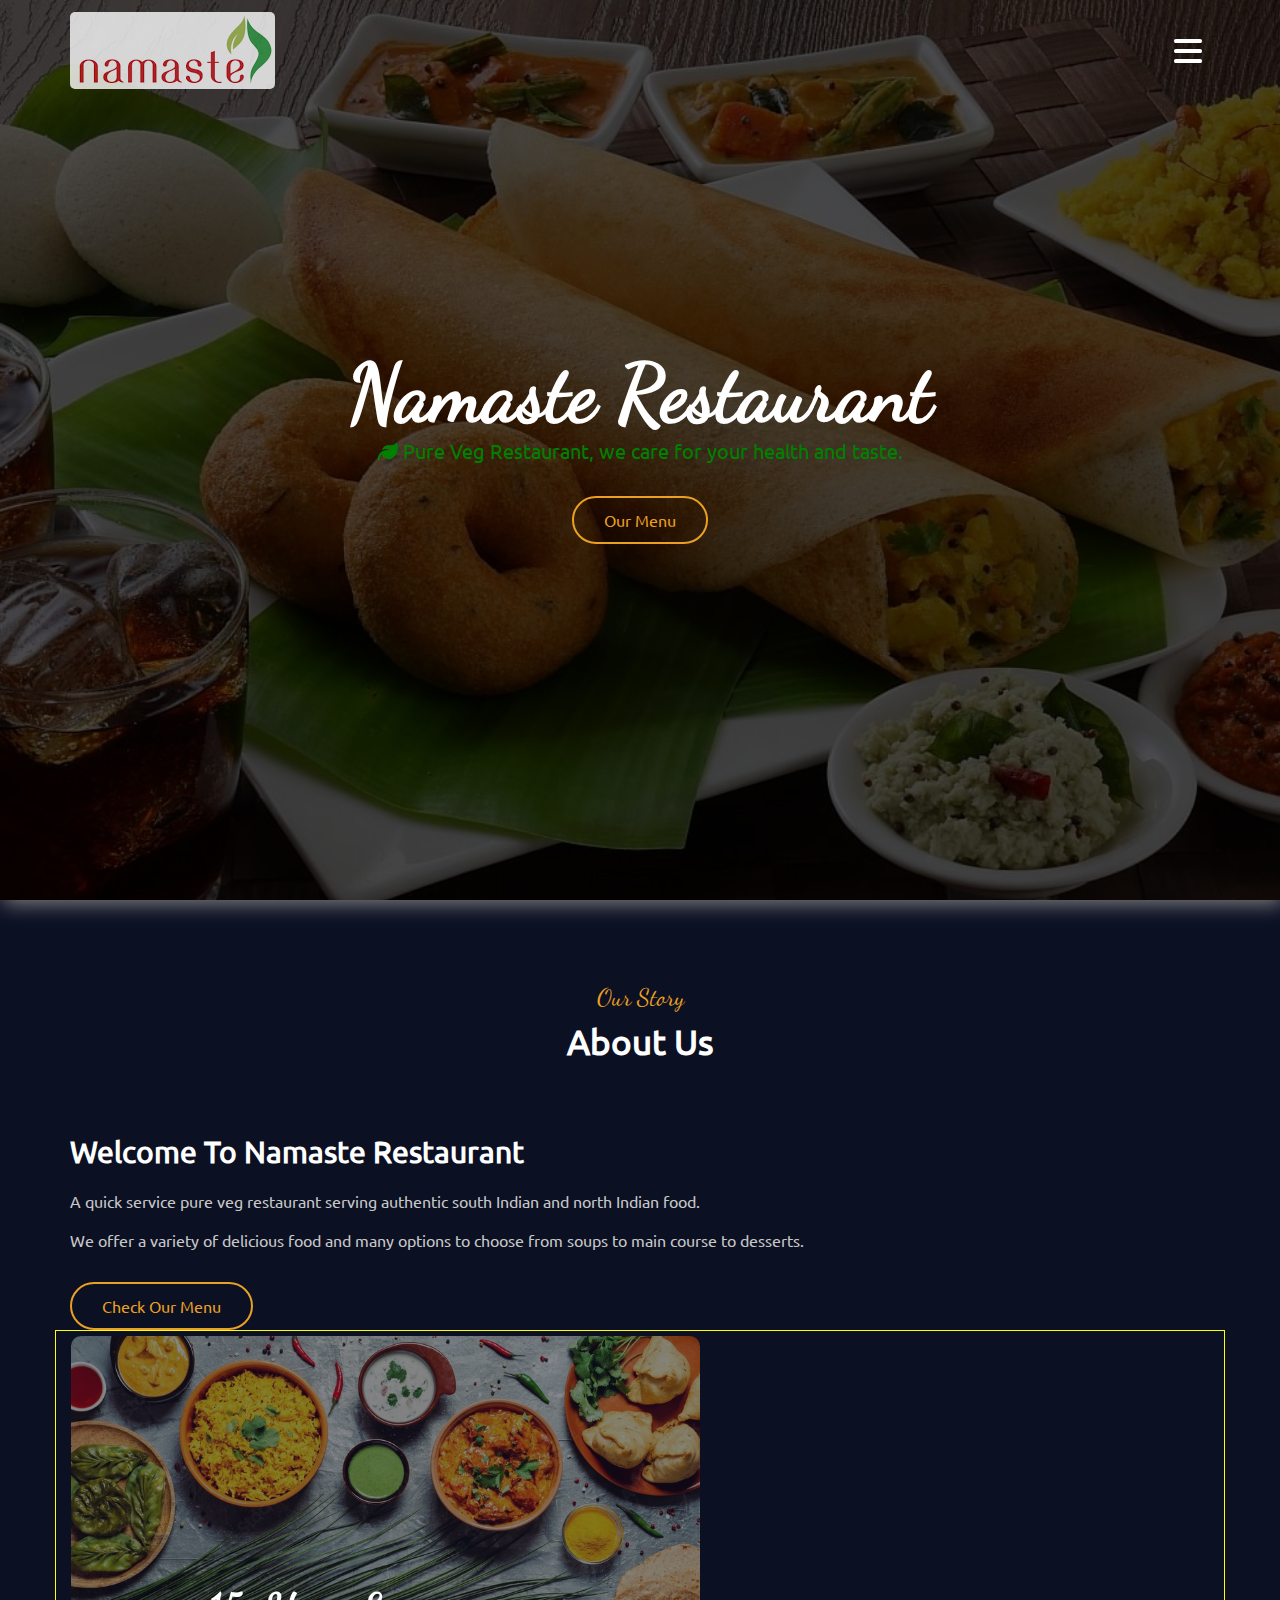
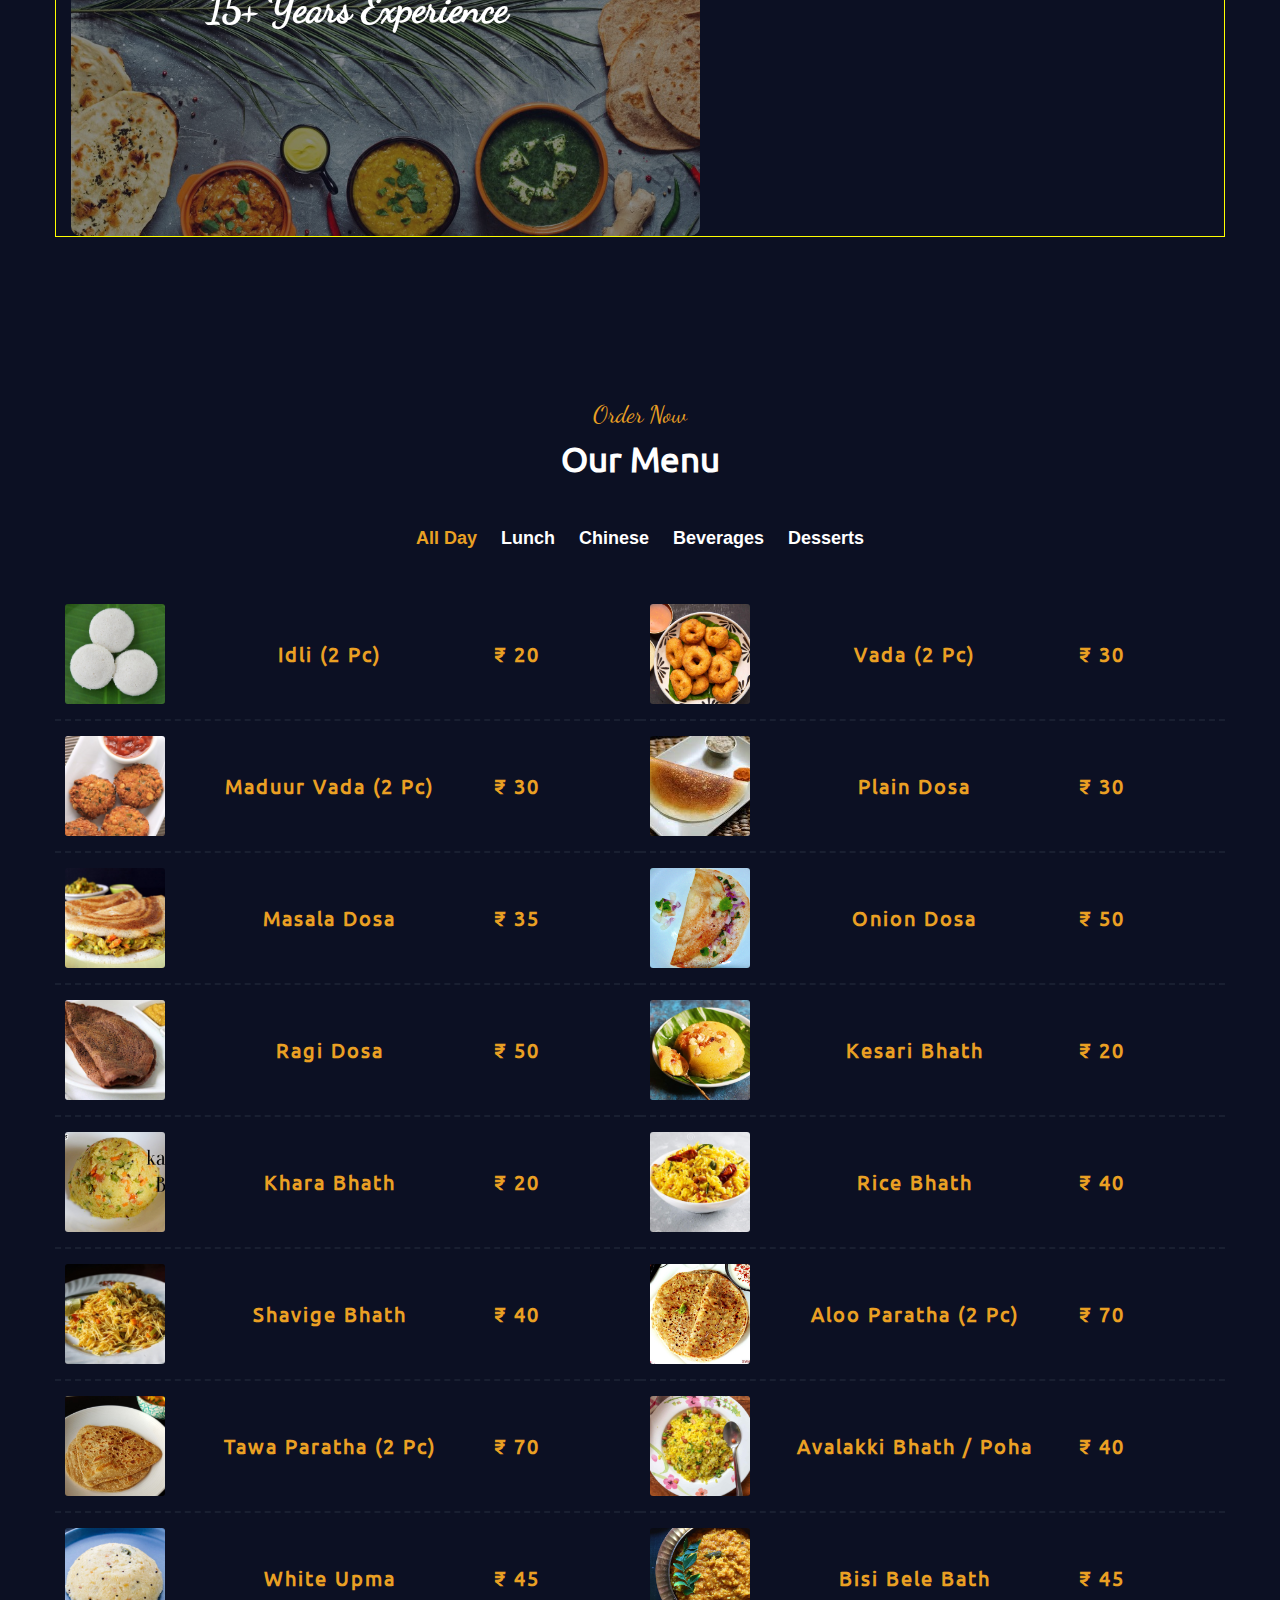
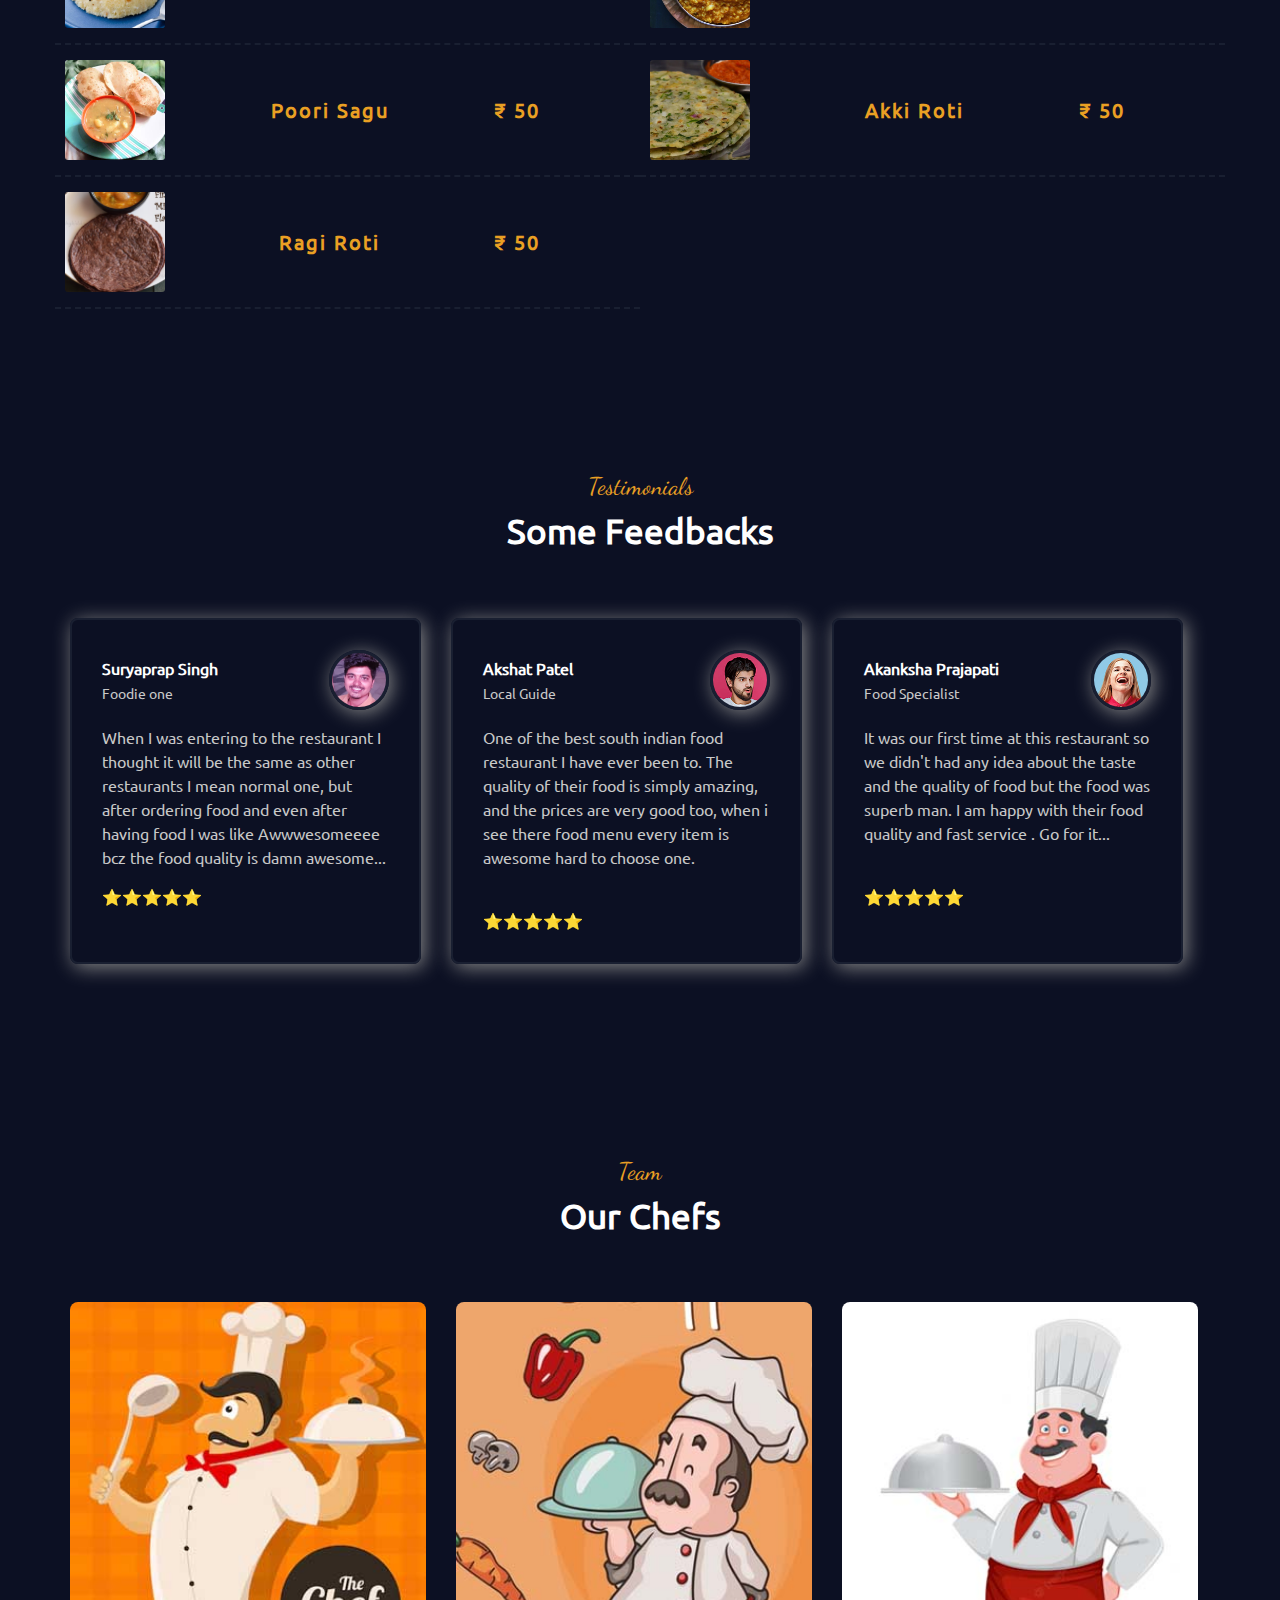
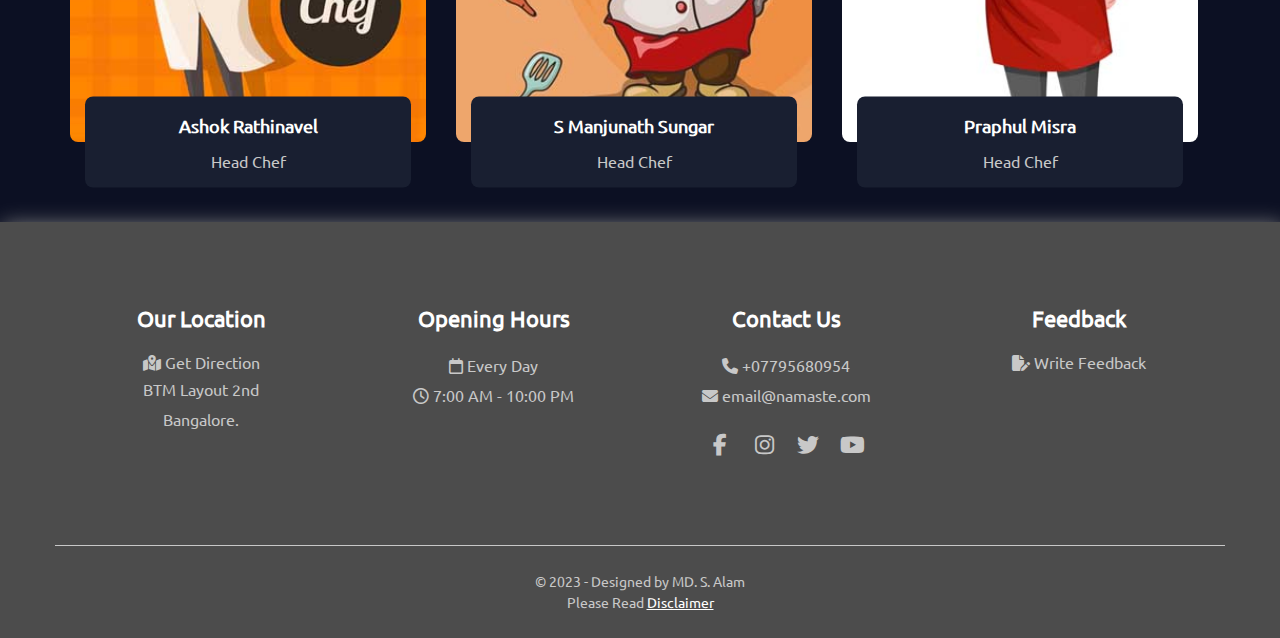
==== index.html @ 38256826 "Add files via upload" ====
<!DOCTYPE html>
<html lang="en-us">
<head>
    <meta charset="UTF-8">
    <meta http-equiv="X-UA-Compatible" content="IE=edge">
    <title>Namaste &#128591;</title>
    <meta name="viewport" content="width=device-width, initial-scale=1.0">
    <!-- <link rel="stylesheet" href="font-awesome/font-awesome.css"> -->
    <link rel="stylesheet" href="https://cdnjs.cloudflare.com/ajax/libs/font-awesome/6.2.0/css/all.min.css">
    <link rel="stylesheet" href="style.css">
    <link rel="shortcut icon" href="img/fav.png" type="image/x-icon">
</head>

<body id="id_body">
   
<!--Header New Here Start----------------------------------------------------->
    <header class="nav_header">
        <div class="nav_box">

            <div class="nav_logo">
                <a href="#"><img src="img/logo.png" alt="Logo Here" id="logo_img"></a>
            </div>
            <button type="button" class="nav_btn">
                 <i id="menu_icon" class="fa-solid fa-bars"> </i>
            </button>
            <nav class="nav_side">
                <ul>
                    <!-- nav_li class is used in javascript to close  -->
                    <li class="nav_li"><a href="#home">Home</a></li>
                    <li class="nav_li"><a href="#about">About</a></li>
                    <li class="nav_li"><a href="#our-menu">Our menu</a></li>
                    <li class="nav_li"><a href="#testimonials">Testimonials</a></li>
                    <li class="nav_li"><a href="#team">Team</a></li>
                    <li class="nav_li"><a href="#footer">Contact</a></li>
                    <li class="nav_li"><a href="Feedback_Form.html">Feedback</a></li>
                    <li class="nav_li"><a href="disclaimer.html">Disclaimer</a></li>
                </ul>
            </nav>
        </div>
    </header>   
 
 
    <!--Home Section Start----------------------->

    <section class="home-section" id="home">
        <div class="home-bg"></div> <!-- home bg image here -->
        <div class="home_box">
            <div class="home_item">
                <div class="home-text">
                    <h1>Namaste Restaurant</h1>
                    <p><i class="fa-solid fa-leaf"></i> Pure Veg Restaurant, we care for your health and taste.</p>
                    <a href="#our-menu" class="btn">Our Menu</a>
                </div>
            </div>
        </div>
    </section>

    <!----------Home Section End---------->

    <!-- About Section Start -->
        <section class="about-section" id="about">
            <div class="about_box">
                <div class="about_row">
                    <div class="section-title">
                        <h2 class="h2-title" >Our Story</h2>                       
                        <h2>About Us</h2>
                    </div>                
                </div>

                <div class="about_row">
                    <article class="about-text">
                        <h3>Welcome To Namaste Restaurant</h3>
                        <p>A quick service pure veg restaurant serving authentic south Indian and north Indian food.</p>
                        <p>We offer a variety of delicious food and many options to choose from soups to main course to desserts.</p>
                        <a href="#our-menu" class="btn">Check Our Menu</a>
                    </article>
                    <div class="about-img" style="border: 1px solid yellow;">     
                        <figure class="img-box">
                            <h3>15+ Years Experience</h3>
                            <img src="img/about-img.jpg" alt="about img">
                        </figure>              
                    </div>
                </div>
            </div>
        </section>
    <!-- About section end -->   

<!--Menu Section Start -->
<section class="menu-section" id="our-menu">
    <div class="menu_box">
        <div class="menu_row">
            <div class="section-title">
                <h2 class="h2-title">Order Now</h2>
                <h2>Our Menu</h2>
            </div>            
        </div>
        
        <div class="menu_row">
            <div class="menu-tabs">
                <button type="button" class="menu-tab-item menu_active" id="id_btn1">All Day</button>
                <button type="button" class="menu-tab-item" id="id_btn2">Lunch</button>
                <button type="button" class="menu-tab-item" id="id_btn3">Chinese</button>
                <button type="button" class="menu-tab-item" id="id_btn4">Beverages</button>
                <button type="button" class="menu-tab-item" id="id_btn5">Desserts</button>
            </div>
        </div>

<!--All Day Food------------------------------------------------ -->
        <div class="menu_row menu-tab-content item_active" id="allday">

            <div class="menu-item">
                <div class="menu-item-title" >
                    <img src="foodimg/1-idly.jpg" alt="Menu Item">
                </div>
                <p>Idli (2 pc)</p>
                <p>&#x20B9; 20</p>
            </div>

            <div class="menu-item">
                <div class="menu-item-title" >
                    <img src="foodimg/1-vada.jpg" alt="Menu Item">
                </div>
                <p>Vada (2 pc)</p>
                <p>&#x20B9; 30</p>
            </div>
            
            <div class="menu-item">
                <div class="menu-item-title" >
                    <img src="foodimg/1-maduur-vada.jpg" alt="Menu Item">
                </div>
                <p>Maduur Vada (2 pc)</p>
                <p>&#x20B9; 30</p>
            </div>

            <div class="menu-item">
                <div class="menu-item-title" >
                    <img src="foodimg/1-plain-dosa.jfif" alt="Menu Item">
                </div>
                <p>Plain Dosa</p>
                <p>&#x20B9; 30</p>
            </div>

            <div class="menu-item">
                <div class="menu-item-title" >
                    <img src="foodimg/1-masala-dosa.jpg" alt="Menu Item">
                </div>
                <p>Masala Dosa</p>
                <p>&#x20B9; 35</p>
            </div>

            <div class="menu-item">
                <div class="menu-item-title" >
                    <img src="foodimg/1-onion-dosa.png" alt="Menu Item">
                </div>
                <p>Onion Dosa</p>
                <p>&#x20B9; 50</p>
            </div>

            <div class="menu-item">
                <div class="menu-item-title" >
                    <img src="foodimg/1-ragi-dosa.jpg" alt="Menu Item">
                </div>
                <p>Ragi Dosa</p>
                <p>&#x20B9; 50</p>
            </div>

            <div class="menu-item">
                <div class="menu-item-title" >
                    <img src="foodimg/1-kesari-bath.jpg" alt="Menu Item">
                </div>
                <p>Kesari Bhath</p>
                <p>&#x20B9; 20</p>
            </div>

            <div class="menu-item">
                <div class="menu-item-title" >
                    <img src="foodimg/1-khara-bhath.jpg" alt="Menu Item">
                </div>
                <p>Khara Bhath</p>
                <p>&#x20B9; 20</p>
            </div>

            <div class="menu-item">
                <div class="menu-item-title" >
                    <img src="foodimg/1-rice-bhath.jpg" alt="Menu Item">
                </div>
                <p>Rice Bhath</p>
                <p>&#x20B9; 40</p>
            </div>

            <div class="menu-item">
                <div class="menu-item-title" >
                    <img src="foodimg/1-shavige-bath.jpg" alt="Menu Item">
                </div>
                <p>Shavige Bhath</p>
                <p>&#x20B9; 40</p>
            </div>

            <div class="menu-item">
                <div class="menu-item-title" >
                    <img src="foodimg/1-aloo-paratha.jpg" alt="Menu Item">
                </div>
                <p>Aloo Paratha (2 pc)</p>
                <p>&#x20B9; 70</p>
            </div>

            <div class="menu-item">
                <div class="menu-item-title" >
                    <img src="foodimg/1-tawa-paratha.jpg" alt="Menu Item">
                </div>
                <p>Tawa Paratha (2 pc)</p>
                <p>&#x20B9; 70</p>
            </div>

            <div class="menu-item">
                <div class="menu-item-title" >
                    <img src="foodimg/1-poha.jpg" alt="Menu Item">
                </div>
                <p>Avalakki Bhath / Poha</p>
                <p>&#x20B9; 40</p>
            </div>

            <div class="menu-item">
                <div class="menu-item-title" >
                    <img src="foodimg/1-upma.jpg" alt="Menu Item">
                </div>
                <p>White Upma</p>
                <p>&#x20B9; 45</p>
            </div>

            <div class="menu-item">
                <div class="menu-item-title" >
                    <img src="foodimg/1-bisi-bele-bath.jpg" alt="Menu Item">
                </div>
                <p>Bisi Bele Bath</p>
                <p>&#x20B9; 45</p>
            </div>

            <div class="menu-item">
                <div class="menu-item-title" >
                    <img src="foodimg/1-poori-sagu.jpg" alt="Menu Item">
                </div>
                <p>Poori Sagu</p>
                <p>&#x20B9; 50</p>
            </div>

            <div class="menu-item">
                <div class="menu-item-title" >
                    <img src="foodimg/1-akki-roti.jpg" alt="Menu Item">
                </div>
                <p>Akki Roti</p>
                <p>&#x20B9; 50</p>
            </div>
            <div class="menu-item">
                <div class="menu-item-title" >
                    <img src="foodimg/1-ragi-roti.jpg" alt="Menu Item">
                </div>
                <p>Ragi Roti</p>
                <p>&#x20B9; 50</p>
            </div>                
        </div> 

<!-- Lunch ------------------------------------------------ -->
<div class="menu_row menu-tab-content" id="lunch">

    <div class="menu-item">
        <div class="menu-item-title">
            <img src="foodimg/2-veg-biryani.jpg" alt="Menu Item">
        </div>
        <p>Special Veg Biryani</p>
        <p>&#x20B9; 70</p>
    </div>

    <div class="menu-item">
        <div class="menu-item-title" >
            <img src="foodimg/2-south-meal.jfif" alt="Menu Item">
        </div>
        <p>South Meal</p>
        <p>&#x20B9; 70</p>
    </div>

    <div class="menu-item">
        <div class="menu-item-title" >
            <img src="foodimg/2-north-meal.jpg" alt="Menu Item">
        </div>
        <p>North Meal</p>
        <p>&#x20B9; 90</p>
    </div>

    <div class="menu-item"> 
        <div class="menu-item-title" >
            <img src="foodimg/2-chapati-curry.jpg" alt="Menu Item">
        </div>
        <p>Chapati Curry (2 pc)</p>
        <p>&#x20B9; 40</p>
    </div>

    <div class="menu-item">
        <div class="menu-item-title" >
            <img src="foodimg/2-chapati-curry-meal.jpg" alt="Menu Item">
        </div>
        <p>Chapati Curry Meal</p>
        <p>&#x20B9; 60</p>
    </div>

    <div class="menu-item">
        <div class="menu-item-title" >
            <img src="foodimg/2-mini-meal.jpg" alt="Menu Item">
        </div>
        <p>Mini Meal</p>
        <p>&#x20B9; 50</p>
    </div>

    <div class="menu-item">
        <div class="menu-item-title" >
            <img src="foodimg/2-curd-rice.jpg" alt="Menu Item">
        </div>
        <p>Curd Rice</p>
        <p>&#x20B9; 50</p>
    </div>

    <div class="menu-item">
        <div class="menu-item-title" >
            <img src="foodimg/2-sambar-rice.jpg" alt="Menu Item">
        </div>
        <p>Sambar Rice</p>
        <p>&#x20B9; 30</p>
    </div>

    <div class="menu-item">
        <div class="menu-item-title" >
            <img src="foodimg/2-rasam-rice.jpeg" alt="Menu Item">
        </div>
        <p>Rasam Rice</p>
        <p>&#x20B9; 30</p>
    </div>
</div>

<!--Chinese Food ----------------------------------------->
<div class="menu_row menu-tab-content" id="chinese">
    <div class="menu-item">
        <div class="menu-item-title" >
            <img src="foodimg/3-Veg-Noodles.jpg" alt="Menu Item">
        </div>
        <p>Veg Noodles</p>
        <p>&#x20B9; 75</p>
    </div>

    <div class="menu-item">
        <div class="menu-item-title" >
            <img src="foodimg/3-veg-fr-rice.jpg" alt="Menu Item">
        </div>
        <p>Veg Fried Rice</p>
        <p>&#x20B9; 70</p>
    </div>           

    <div class="menu-item">
        <div class="menu-item-title" >
            <img src="foodimg/3-mushroom-fried-rice.jpg" alt="Menu Item">
        </div>
        <p>Mushroom Fried Rice</p>
        <p>&#x20B9; 90</p>
    </div>

    <div class="menu-item">
        <div class="menu-item-title" >
            <img src="foodimg/3-veg hakka noodles.jpg" alt="Menu Item">
        </div>
        <p>Veg Hakka Noodles</p>
        <p>&#x20B9; 90</p>
    </div>

    <div class="menu-item">
        <div class="menu-item-title" >
            <img src="foodimg/3-Mushroom-noodles.jpg" alt="Menu Item">
        </div>
        <p>Mushroom Noodles</p>
        <p>&#x20B9; 90</p>
    </div>

    <div class="menu-item">
        <div class="menu-item-title" >
            <img src="foodimg/3-Gobi-Manchurian.jpg" alt="Menu Item">
        </div>
        <p>Gobi Manchurian</p>
        <p>&#x20B9; 75</p>
    </div>

    <div class="menu-item">
        <div class="menu-item-title" >
            <img src="foodimg/3-mushroom-manchurian.jpg" alt="Menu Item">
        </div>
        <p>Mushroom Manchurian</p>
        <p>&#x20B9; 110</p>
    </div>

    <div class="menu-item">
        <div class="menu-item-title" >
            <img src="foodimg/3-chilli-mushroom.jpg" alt="Menu Item">
        </div>
        <p>Mushroom Chilly</p>
        <p>&#x20B9; 110</p>
    </div>

    <div class="menu-item">
        <div class="menu-item-title" >
            <img src="foodimg/3-schezwan-noodles.jfif" alt="Menu Item">
        </div>
        <p>Schezwan Fried Rice</p>
        <p>&#x20B9; 90</p>
    </div>

    <div class="menu-item">
        <div class="menu-item-title" >
            <img src="foodimg/3-paneer-Fried-Rice.jpg" alt="Menu Item">
        </div>
        <p>Paneer Fried Rice</p>
        <p>&#x20B9; 110</p>
    </div>

    <div class="menu-item">
        <div class="menu-item-title" >
            <img src="foodimg/3-Jeera-Rice.jpg" alt="Menu Item">
        </div>
        <p>Jeera Rice/Ghee Rice</p>
        <p>&#x20B9; 75</p>
    </div>

    <div class="menu-item">
        <div class="menu-item-title" >
            <img src="foodimg/3-schezwan-noodles.jfif" alt="Menu Item">
        </div>
        <p>Schezwan Noodles</p>
        <p>&#x20B9; 90</p>
    </div>

    <div class="menu-item">
        <div class="menu-item-title" >
            <img src="foodimg/3-Paneer-Noodles.jpg" alt="Menu Item">
        </div>
        <p>Paneer Noodles</p>
        <p>&#x20B9; 110</p>
    </div>

    <div class="menu-item">
        <div class="menu-item-title" >
            <img src="foodimg/3-baby-corn-manchurian.jpg" alt="Menu Item">
        </div>
        <p>Babycorn Manchurian</p>
        <p>&#x20B9; 90</p>
    </div>

    <div class="menu-item">
        <div class="menu-item-title" >
            <img src="foodimg/3-paneer-manchurian.jpg" alt="Menu Item">
        </div>
        <p>Panner Manchurian</p>
        <p>&#x20B9; 120</p>
    </div>

    <div class="menu-item">
        <div class="menu-item-title" >
            <img src="foodimg/3-paneer-chilli.jpg" alt="Menu Item">
        </div>
        <p>Paneer Chilly</p>
        <p>&#x20B9; 130</p>
    </div>

</div>            

<!--Beverages ------------------------------------------------ -->
<div class="menu_row menu-tab-content" id="beverage">

    <div class="menu-item">
        <div class="menu-item-title" >
        <img src="foodimg/4-tea.jpg" alt="Menu Item">
        </div>
        <p>Tea/Coffee</p>
        <p>&#x20B9; 20</p>
    </div>

    <div class="menu-item">
        <div class="menu-item-title" >
        <img src="foodimg/4-ginger-tea.jpg" alt="Menu Item">
        </div>
        <p>Ginger Tea</p>
        <p>&#x20B9; 15</p>
    </div>

    <div class="menu-item">
        <div class="menu-item-title" >
        <img src="foodimg/4-horlicks-boost.png" alt="Menu Item">
        </div>
        <p>Horlicks/Boost</p>
        <p>&#x20B9; 20</p>
    </div>

    <div class="menu-item">
        <div class="menu-item-title" >
        <img src="foodimg/4-Hot-Badam-Milk.jpg" alt="Menu Item">
        </div>
        <p>Hot Badam Milk</p>
        <p>&#x20B9; 20</p>
    </div>

    <div class="menu-item">
        <div class="menu-item-title" >
        <img src="foodimg/4-cold-badam milk.jpg" alt="Menu Item">
        </div>
        <p>Cold Badam Milk</p>
        <p>&#x20B9; 40</p>
    </div>

    <div class="menu-item">
        <div class="menu-item-title" >
        <img src="foodimg/4-lassi.jpg" alt="Menu Item">
        </div>
        <p>Lassi</p>
        <p>&#x20B9; 40</p>
    </div>

    <div class="menu-item">
        <div class="menu-item-title" >
            <img src="foodimg/4-butter-milk.jpg" alt="Menu Item">
        </div>
        <p>Buttermilk</p>
        <p>&#x20B9; 20</p>
    </div>

    <div class="menu-item">
        <div class="menu-item-title" >
        <img src="foodimg/4-kokum-juice.jfif" alt="Menu Item">
        </div>
        <p>Kokum Juice</p>
        <p>&#x20B9; 30</p>
    </div>
</div>

<!-- Desserts ----------------------------------------------------->
<div class="menu_row menu-tab-content" id="desserts">
    <div class="menu-item">
        <div class="menu-item-title" >
            <img src="foodimg/5-obattu.jfif" alt="Menu Item">
        </div>
        <p>Obattu / Holige (Coconut)</p>
        <p>&#x20B9; 20</p>
    </div>

    <div class="menu-item">
        <div class="menu-item-title" >
            <img src="foodimg/5-obattu1.jfif" alt="Menu Item">
        </div>
        <p>Obattu / Holige (Pineapple)</p>
        <p>&#x20B9; 25</p>
    </div>

    <div class="menu-item">
        <div class="menu-item-title" >
            <img src="foodimg/5-gulab-jamun.jpg" alt="Menu Item">
        </div>
        <p>Gulab Jamun (2 pc)</p>
        <p>&#x20B9; 30</p>
    </div>

</div>
</div>
</section>
<!--End Menu Section-------------------------------------------------->

<!--START Testimonials Section------------------------------------------->
        <section class="testimonials-section" id="testimonials">
            <div class="testimonial_box">
                <div class="testimonial_row">
                    <div class="section-title">
                        <h2 class="h2-title">Testimonials</h2>                       
                        <h2>Some Feedbacks</h2>
                    </div>
                </div>

<!---------1st testimonial----------------------->
                <div class="testimonial_row">
                    <div class="testi-item">
                        <div class="testi-author">
                            <div class="testi-author-name">
                                <h3>Suryaprap Singh</h3>
                                <span>Foodie one</span>
                            </div>
                            <div class="testi-author-img">
                                <img src="img/testimonials/1.jpg" alt="testi author img">
                            </div>
                        </div> 
                        <p>When I was entering to the restaurant I thought it will be the same as other restaurants I mean normal one, 
                            but after ordering food and even after having food I was like Awwwesomeeee bcz the food quality is damn awesome...</p>
                        <div class="ratings"> &#11088;&#11088;&#11088;&#11088;&#11088;
                        </div>
                    </div>
<!---------2nd testimonial----------------------->
                    <div class="testi-item">
                        <div class="testi-author">
                            <div class="testi-author-name">
                                <h3>Akshat Patel</h3>
                                <span>Local Guide</span>
                            </div>
                            <div class="testi-author-img">
                                <img src="img/testimonials/2.jpg" alt="testi author img">
                            </div>
                        </div> 
                        <p>One of the best south indian food restaurant I have ever been to. The quality of their 
                            food is simply amazing, and the prices are very good too, when i see there food menu every item is awesome hard to choose one.</p> <br>                           

                        <div class="ratings">&#11088;&#11088;&#11088;&#11088;&#11088;
                        </div>
                    </div>
<!---------3rd testimonial----------------------->
                    <div class="testi-item">
                        <div class="testi-author">
                            <div class="testi-author-name">
                                <h3>Akanksha Prajapati</h3>
                                <span>Food Specialist</span>
                            </div>
                            <div class="testi-author-img">
                                <img src="img/testimonials/3.jpg" alt="testi author img">
                            </div>
                        </div> 
                        <p>It was our first time at this restaurant so we didn't had any idea about the taste and the quality of food but the food was superb man. I am happy with their food quality and fast service . Go for it...</p>
                        <br>                        
                        <div class="ratings">&#11088;&#11088;&#11088;&#11088;&#11088;
                        </div>
                    </div>
                </div>
            </div>
        </section>
<!--END Testimonials Section----------------------->    
    
<!--START Team Section---------------------------->
    <section class="team-section" id="team">
        <div class="team_box">
            <div class="team_row">
                <div class="section-title">
                    <h2 class="h2-title">Team</h2>                       
                    <h2>Our Chefs </h2>
                </div>
            </div>           

            <div class="team_row">                
                <div class="team-item">
                    <figure>
                        <img src="img/team/1.jpg" alt="team item">
                    </figure>
                    <div class="team-item-info">
                        <h3>Ashok Rathinavel</h3>
                        <p>Head Chef</p>
                    </div>
                </div>

                <div class="team-item">
                    <figure>
                        <img src="img/team/2.jpg" alt="team item">
                    </figure>                    
                    <div class="team-item-info">
                        <h3>S Manjunath Sungar</h3>
                        <p>Head Chef</p>
                    </div>
                </div>

                <div class="team-item">
                    <figure>
                        <img src="img/team/3.jpg" alt="team item">
                    </figure>                     
                    <div class="team-item-info">
                        <h3>Praphul Misra</h3>
                        <p>Head Chef</p>
                    </div>
                </div>
            </div>
        </div>
    </section>

<!--END Team section---------------------------->


<!--Footer Start------------------------------>
    <footer class="footer" id="footer">
        <div class="foot_box">
            <div class="foot_row">
                <div class="footer-item">
                    <h3>Our Location</h3>
                    <a href="https://goo.gl/maps/Kaf43Bxz8MjJXKe37" target="_blank"><i class="fa-solid fa-map-location-dot"></i> Get Direction</a>
                    <p>BTM Layout 2nd <br> Bangalore.</p>
                </div>

                <div class="footer-item">
                    <h3>Opening Hours</h3>
                    <p><i class="fa-regular fa-calendar"></i> Every Day</p>
                    <p><i class="fa-regular fa-clock"></i> <time>7:00 AM - 10:00 PM</time></p>
                </div>

                <div class="footer-item">
                    <h3>Contact Us</h3>
                    <p><i class="fa-solid fa-phone"></i> +07795680954</p>
                    <p><i class="fa-solid fa-envelope"></i> email@namaste.com</p>
                    <div class="social-links">
                        <a href="https://www.facebook.com/namastefoods.in/" target="_blank"><i class="fab fa-facebook-f"></i></a>
                        <a href="#footer"><i class="fab fa-instagram"></i></a>
                        <a href="#footer"><i class="fab fa-twitter"></i></a>
                        <a href="#footer"><i class="fab fa-youtube"></i></a>
                    </div>
                </div>

                <div class="footer-item">
                    <h3>Feedback</h3>
                    <a href="Feedback_Form.html" target="_blank"><i class="fa-solid fa-file-pen"></i> Write Feedback</a>
                </div>

            </div>
            <div class="foot_row">
                <div class="copyright lnk">
                    &copy; 2023 - Designed by MD. S. Alam <br>
                    Please Read <a href="disclaimer.html">Disclaimer</a>
                </div>
            </div>
        </div>

    </footer>

<!--END Footer -------------------------------->

    <!-- JavaScript File -->
    <script src="script.js"></script>

</body>
</html>
---- style.css ----
/*Root Variables */
:root{
    --main-color: #eaa023;
    --dark: #0c1023;
    --dark-light: #191f31;
    --white: #ffffff;
    --white-light: #c8c8c8;
    --shadow: 3px 3px 20px #888888;
    --cursive-font: DancingScript;
    --ubuntu-font: ubuntu_font;
    scroll-behavior: smooth;
}
 
/*START Common Setting */
*{
    margin: 0;
    padding: 0;
    box-sizing: border-box;
    outline: none;
}

body {
    font-size: 16px;
    line-height: 1.5;
    font-family: ubuntu_font;
    color: var(--white-light);
}
   
@font-face {
    font-family: ubuntu_font;
    src: url(webfonts/Ubuntu-Regular.ttf);
  }

@font-face {
font-family: DancingScript;
src: url(webfonts/DancingScript-Regular.ttf);
}

section { overflow: hidden;}

img {vertical-align: middle; max-width: 100%;}

a {text-decoration: none;}

ul {list-style: none;}

h1, h2, h3 {font-weight: bold; color: var(--white);}

/*END Common Setting */

/*Section Title Like Our Story, Our Menu, Some Feedbacks, Our Chefs----------*/
.section-title {
    width: 100%;
    padding: 0 15px;
    text-align: center;
    margin-bottom: 60px;
}

.section-title h2 { font-size: 35px;}

.section-title .h2-title {
    font-size: 24px;
    color: var(--main-color);
    font-family: var(--cursive-font);
    font-weight: lighter;
}


/* Buttons */
.btn {
    display: inline-block;
    padding: 10px 30px;
    border-radius: 30px;
    transition: all .3s ease;
    cursor: pointer;
    color: var(--main-color);
    border: 2px solid var(--main-color); 
}

.btn:hover { color: var(--white); background-color: var(--main-color); }


/*CSS All Header and Menu Start here */
.nav_header {
    padding: 12px 0;
    position: fixed;
    left: 0;
    top: 0;
    z-index: 1;
    width: 100%;
}
  
.nav_header .nav_logo{
    min-height: 34px;
    display: flex;
    align-items: center;
    padding: 0 15px;    
}

.nav_header .nav_logo img{
    border-radius: 5px; opacity: 0.8;
}

.nav_header .nav_btn {
    height: 34px;
    width: 44px;
    margin-right: 15px;
    cursor: pointer;
    border: none;
    color: var(--white);
    font-size: 200%;
    background-color: transparent;
    display: flex;
    align-items: center;
    justify-content: center;
}

.nav_header .nav_btn.nav_active{
    position: absolute;
    right: 0px;
    z-index: 1;
    transition: all 0.5s ease;
    transform: translateX(-200px);
}

.nav_header .nav_side {
    position: fixed;
    right: 0;
    top: 0;
    height: 100%;
    width: 280px;
    background-color: var(--dark-light);
    overflow-y: auto;
    padding: 80px 0 40px;
    transition: transform 0.5s ease;
    transform: translateX(100%);
}

.nav_header .nav_side.open { transform: translateX(0%); }

.nav_header .nav_side ul li a {
    display: block;
    font-size: 25px;
    color: var(--white);
    padding: 10px 30px;
    transition: color 0.3s ease;
    text-decoration: none;
}

.nav_header .nav_side ul li a:hover{
    color: var(--main-color);
}

.nav_box {
    max-width: 1170px;
    margin: auto;
    display: flex;
    flex-wrap: wrap;
    justify-content: space-between;
    align-items: center;
}

/* End All Navbar Header*/


/* Home Section */
.home-section{
    position: relative;
    overflow: hidden;
    box-shadow: var(--shadow);
}

/* It is used to give black background to image for better view */
.home-section::before{
    content: '';
    position: absolute;
    left: 0;
    top: 0;
    height: 100%;
    width: 100%;
    background-color: #000000;    
    opacity: 0.7;
    z-index: -1;
}

.home-section .home-bg{
    position: absolute;
    left: 0;
    top: 0;
    height: 100%;
    width: 100%;
    background-image: url('./img/home-bg.jpg');
    background-attachment: fixed;
    background-size: cover;
    background-position: center;
    z-index: -2;
    animation: zoomInOut 20s ease infinite;
}

/* animation keyframes for first home .home-bg */
@keyframes zoomInOut{
    0%, 100% { transform: scale(1); }
    50% { transform: scale(1.2); }
}

.home-section .home_box { max-width: 1170px; margin: auto;}

.home-section .home_item { 
    padding: 100px 0; 
    min-height: 100vh;
    align-items: center;
    display: flex; 
    flex-wrap: wrap; 
}

.home-section .home-text {
    padding: 0 15px;
    max-width: 700px;
    width: 100%;
    margin: auto;
    text-align: center;
}

.home-section .home-text h1{
    font-family: var(--cursive-font);
    font-size: 80px;
    line-height: 75px;
    margin: 0 0 5px;
}


.home-section .home-text p{
    margin: 0 0 30px;
    font-size: 20px;
    color: green;
}


/*Start About Section ----------*/

.about-section { background-color: var(--dark); padding: 80px 0;}

.about-section .about_box {
    max-width: 1170px; margin: auto; 
}

.about-section .about_row {
    display: flex; 
    flex-wrap: wrap; 
}

.about-text, .about-img{
    width: 100%;
    padding: 0 15px;
}

.about-text h3{
    font-size: 30px;
    margin: 0 0 15px;
}

.about-text p { margin: 0 0 15px;}

.about-text .btn{
    margin: 15px 0 0;
}

.about-img img{
    width: 100%;
    height: auto;
    border-radius: 10px;
}

.about-img .img-box{
    position: relative;
}

.about-img .img-box h3 {
    position: absolute;
    left: 137px;
    top: 49%;
    max-width: 350px;
    height: auto;
    text-align: center;
    font-size: 40px;
    font-family: var(--cursive-font);
    color: var(--white);
    font-weight: bold;
    z-index: 1;
    animation: text_color 2s infinite;
}

@keyframes text_color {
  0%   {color: var(--white);}
  50%  {color: var(--main-color);}
  100% {color: var(--dark-light);}
}

.about-img .img-box img {
    height: 500px;
    width: auto;
    margin-top: 5px;
    opacity: 0.5;
    z-index: -1;
}

/*Food Menu Section */
.menu-section{
    background-color: var(--dark);
    padding-bottom: 60px;
    padding: 80px 0;
}

.menu_box {
    max-width: 1170px; margin: auto;
}

.menu_row {
    display: flex;
    flex-wrap: wrap;
}

.menu-section .section-title {
    margin-bottom: 40px;
}

.menu-section .menu-tabs {
    padding: 0 15px;
    width: 100%;
    text-align: center;
    margin-bottom: 30px;
}

.menu-section .menu-tab-item{
    font-size: 18px;
    border: none;
    background-color: transparent;
    font-weight: bold;
    color: var(--white);
    cursor: pointer;
    margin: 0 10px 10px;
    transition: all 0.3s ease;
    display: inline-block;
}

.menu-tab-item.menu_active{ color: var(--main-color)}

.menu-tab-item:hover {text-decoration: underline;}

.menu-tab-content { display: none;}

.menu-tab-content.item_active { display: flex;}

.menu-item{
    width: 50%;
    padding: 15px 10px;
    display: flex;
    align-items: center;
    justify-content: space-between;
    position: relative;
    border-bottom: 2px dashed var(--dark-light);
    padding-right: 100px;
    transition: all 0.5s ease;
}

.menu-item:hover {transform: scale(1.1); border: none; }



.menu-item p {
    font-size: 20px;
    letter-spacing: 2px;
    font-weight: bold;
    color: var(--main-color);
    text-transform: capitalize;
    transition: color 0.3s ease;
}

.menu-item:hover p { color: var(--white) }

.menu-item-title{
    display: flex;
    align-items: center;
    max-width: 50%;
}

.menu-item:hover .menu-item-title p {
    color:var(--main-color);
}


.menu-item-title img{
    max-width: 100px;
    border-radius: 3px;
}

/* End Food Menu */

/*Start Feedback Testimonials section */
.testimonials-section{
    background-color: var(--dark);
    padding-bottom: 50px;
    padding: 80px 0;
}

.testimonials-section .testimonial_box {
    max-width: 1170px; margin: auto;
}

.testimonial_row {
    display: flex; flex-wrap: wrap;
}

.testi-item {
    width: 30%;
    margin: 0 15px 30px;
    border: 2px solid var(--dark-light);
    padding: 30px;
    border-radius: 8px;
    box-shadow: var(--shadow);
}

.testi-author {
    display: flex;
    justify-content: space-between;
    align-items: center;
}

.testi-author h3{
    font-size: 16px;
    margin: 0 0 3px;
}

.testi-author span{
    display: block;
    font-size: 14px;
}

.testi-author img {
    max-width: 60px;
    border-radius: 50%;
    border: 3px solid var(--dark-light);
    box-shadow: var(--shadow);
    transition: border-color 0.5s ease;
}

.testi-item:hover .testi-author img{border-color: var(--main-color)}

.testi-item p { margin: 15px 0;}

.testi-item .ratings {
    font-size: 16px;
}

/*Start Team Section ------------*/
.team-section {
    background-color: var(--dark);
    padding-bottom: 125px;
    padding: 80px 0;
}

.team-section .team_box {
    max-width: 1170px; margin: auto;
}

.team-section .team_row {
    display: flex; flex-wrap: wrap; 
}

.team-item{
    width: 33%;
    padding: 0 15px;
    position: relative;
}

.team-item img{
    width: 100%;
    border-radius: 8px;
    transition: transform 0.3s ease;
}

.team-item-info{
    background-color: var(--dark-light);
    border-radius: 8px;
    padding: 15px;
    text-align: center;
    position: absolute;
    left: 30px;
    right: 30px;
    bottom: 0;
    transform: translateY(50%);
    transition: all 0.5s ease;
}

.team-item:hover .team-item-info{
    transform: translateY(-10px);
    background-color: var(--main-color);
}

.team-item-info h3 {
    font-size: 18px;
    margin: 0 0 10px;
}

.team-item-info p {
    text-transform: capitalize;
    transform: all 0.5s ease;
}

.team-item:hover .team-item-info p{
    color: var(--white);
}

/*Start Footer -----------------------------------------------------------------*/
.footer{
    padding: 80px 0 0;
    background-image: url('img/footer-bg.jpg');
    background-size: cover;
    background-attachment: fixed;
    background-position: center;
    position: relative;
    z-index: 1;
    box-shadow: var(--shadow);
}

.footer::before{
    content: '';
    position: absolute;
    left: 0;
    top: 0;
    width: 100%;
    height: 100%;
    background-color: rgba(0, 0, 0, 0.7);
    z-index: -1;
}

.footer .foot_box {
    max-width: 1170px; margin: auto;
}

.footer .foot_row {
    display: flex; flex-wrap: wrap;
}


.footer-item{
    width: 25%;
    padding: 0 15px;
    text-align: center;
}

.footer-item h3{
    font-size: 22px;
    margin: 0 0 15px;
}

.footer-item p {line-height: 30px;}

.footer-item a {color: var(--white-light);}

.footer-item a:hover {color: var(--main-color);}

.footer-item .social-links a {
    display: inline-flex;
    height: 40px;
    width: 40px;
    color: var(--white-light);
    font-size: 22px;
    align-items: center;
    justify-content: center;
    transition: color 0.3s ease;
}

.footer-item .social-links { margin-top: 15px;}

.footer-item .social-links a:hover { color: var(--main-color);}

.footer .copyright{
    margin: 80px 0 0;
    width: 100%;
    text-align: center;
    padding: 25px 15px;
    font-size: 14px;
    border-top: 1px solid var(--white-light);
}

.lnk a {
    color: var(--white);
    text-decoration: underline;    
}
 
/*Responsive--------------------------------------------------------- */
@media(max-width:991px)
{
    .team-item { width: 50%;}
    .team-item:not(:last-child) {margin-bottom: 75px;}
    .menu-item p { font-size: 14px; }
}

@media(max-width:767px) 
{    
    .home-text h1 { font-size: 50px;  line-height: 65px; }
    .menu-item, .about-text, .about-img {width: 100%;}
    .about-img { margin-top: 40px;}
    .about-text h3 {font-size: 24px;}
    .footer-item {width: 100%;}
    .footer-item:not(:last-child) {margin-bottom: 30px;}
    .testi-item {width: 95%;}    
    .team-item {width: 100%;}
    .about-img .img-box h3 {font-size: 5vw;}
}
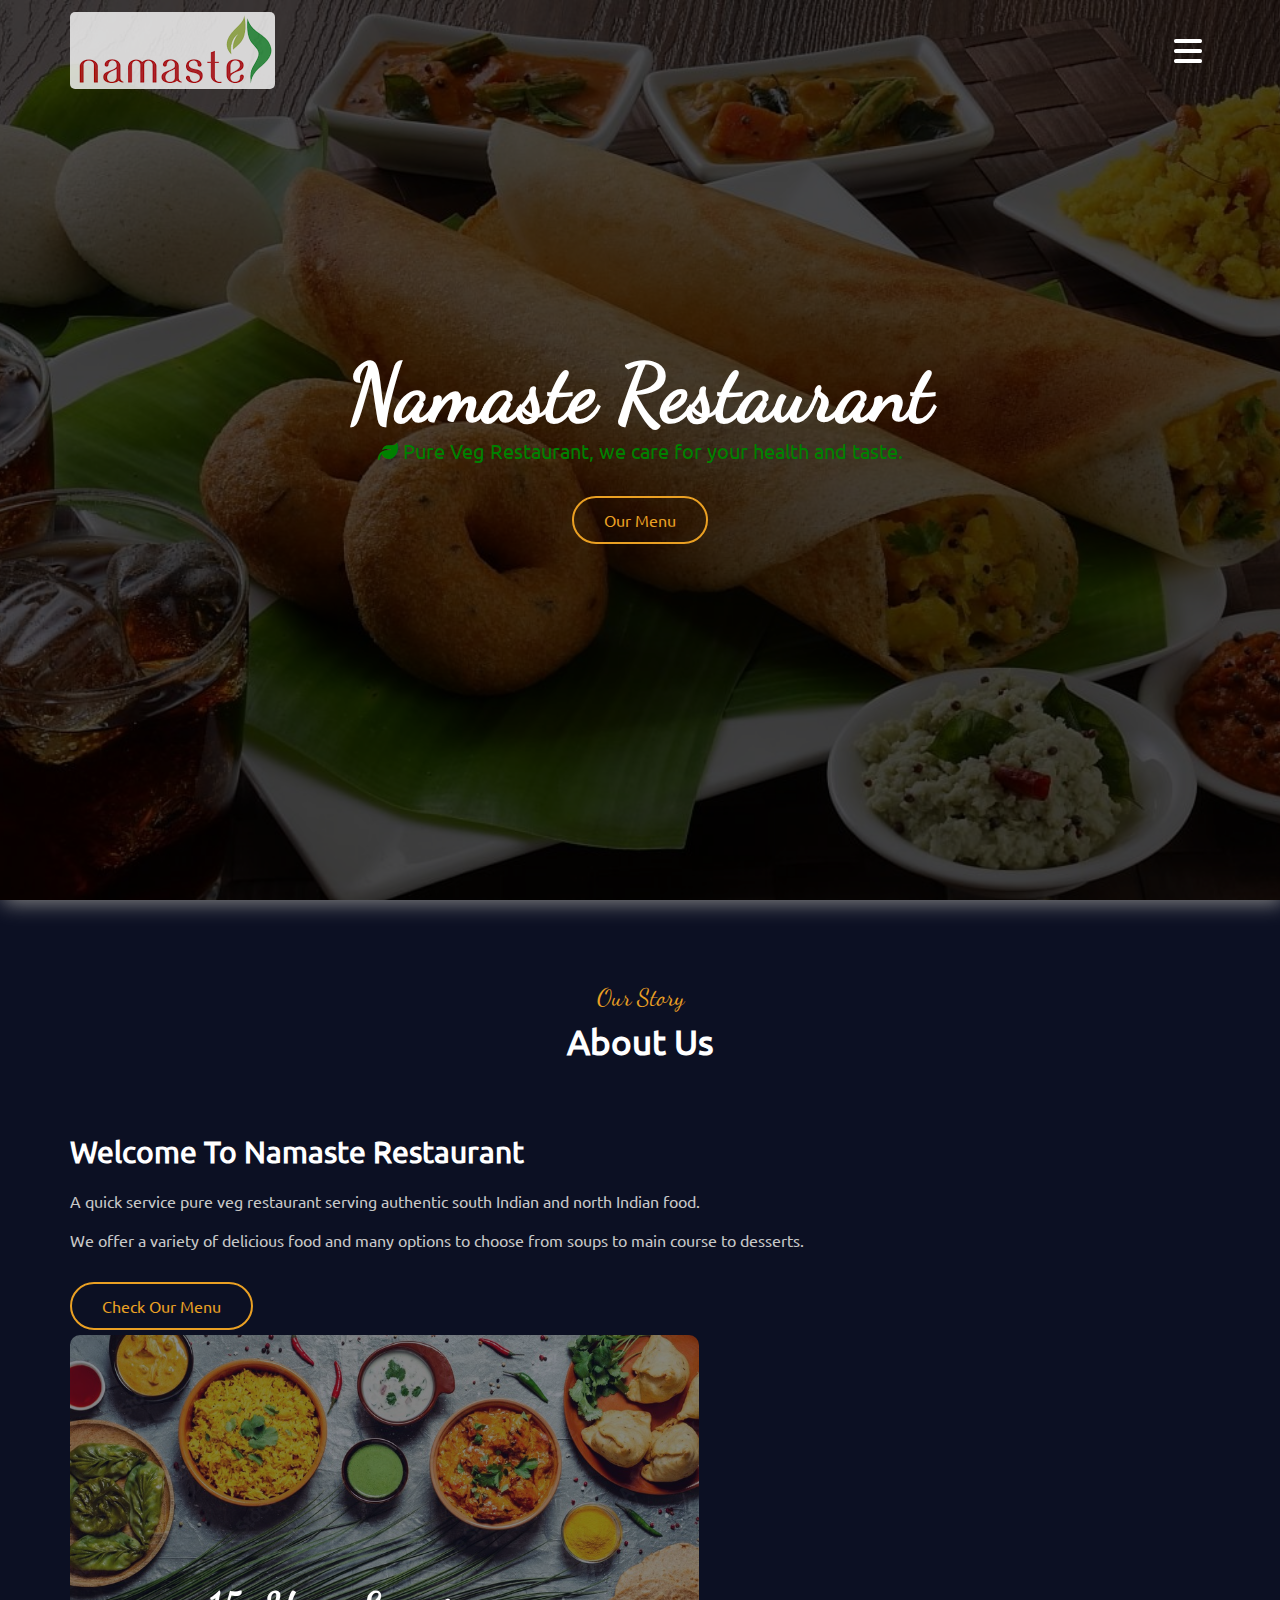
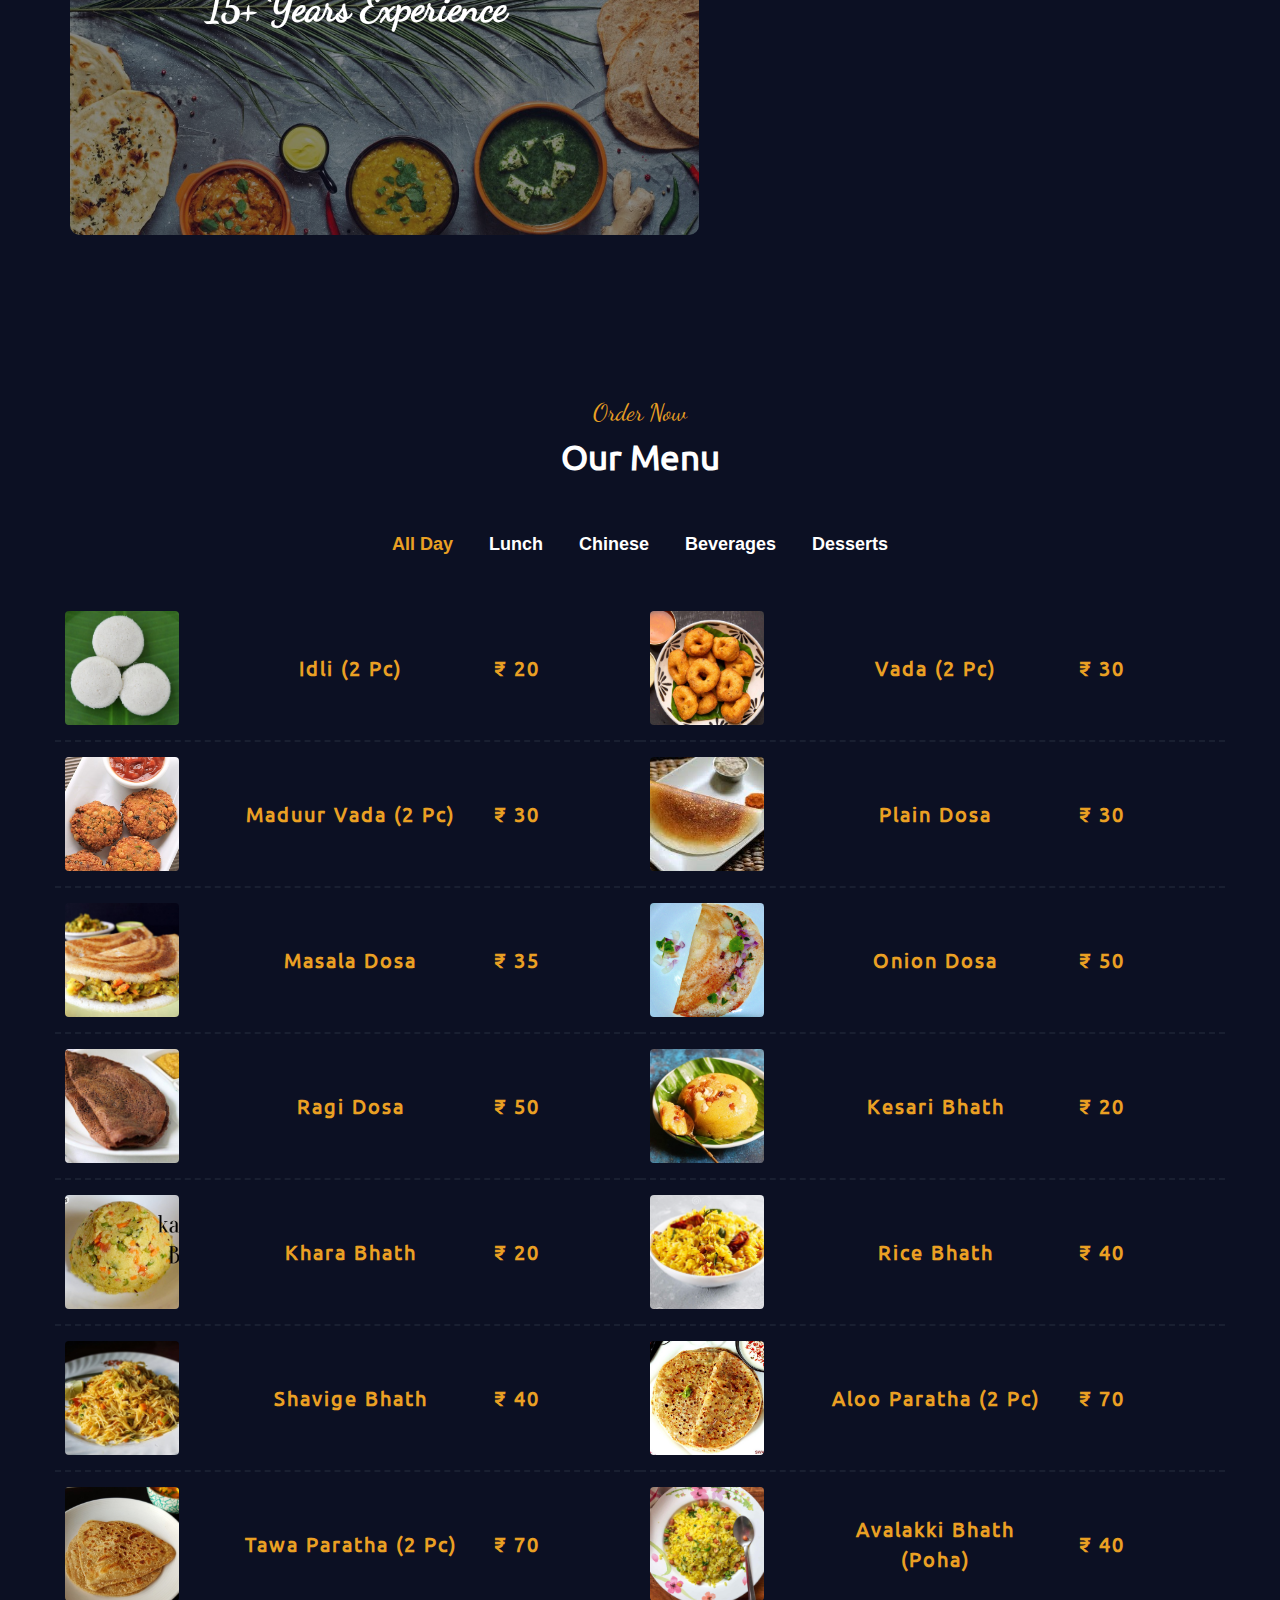
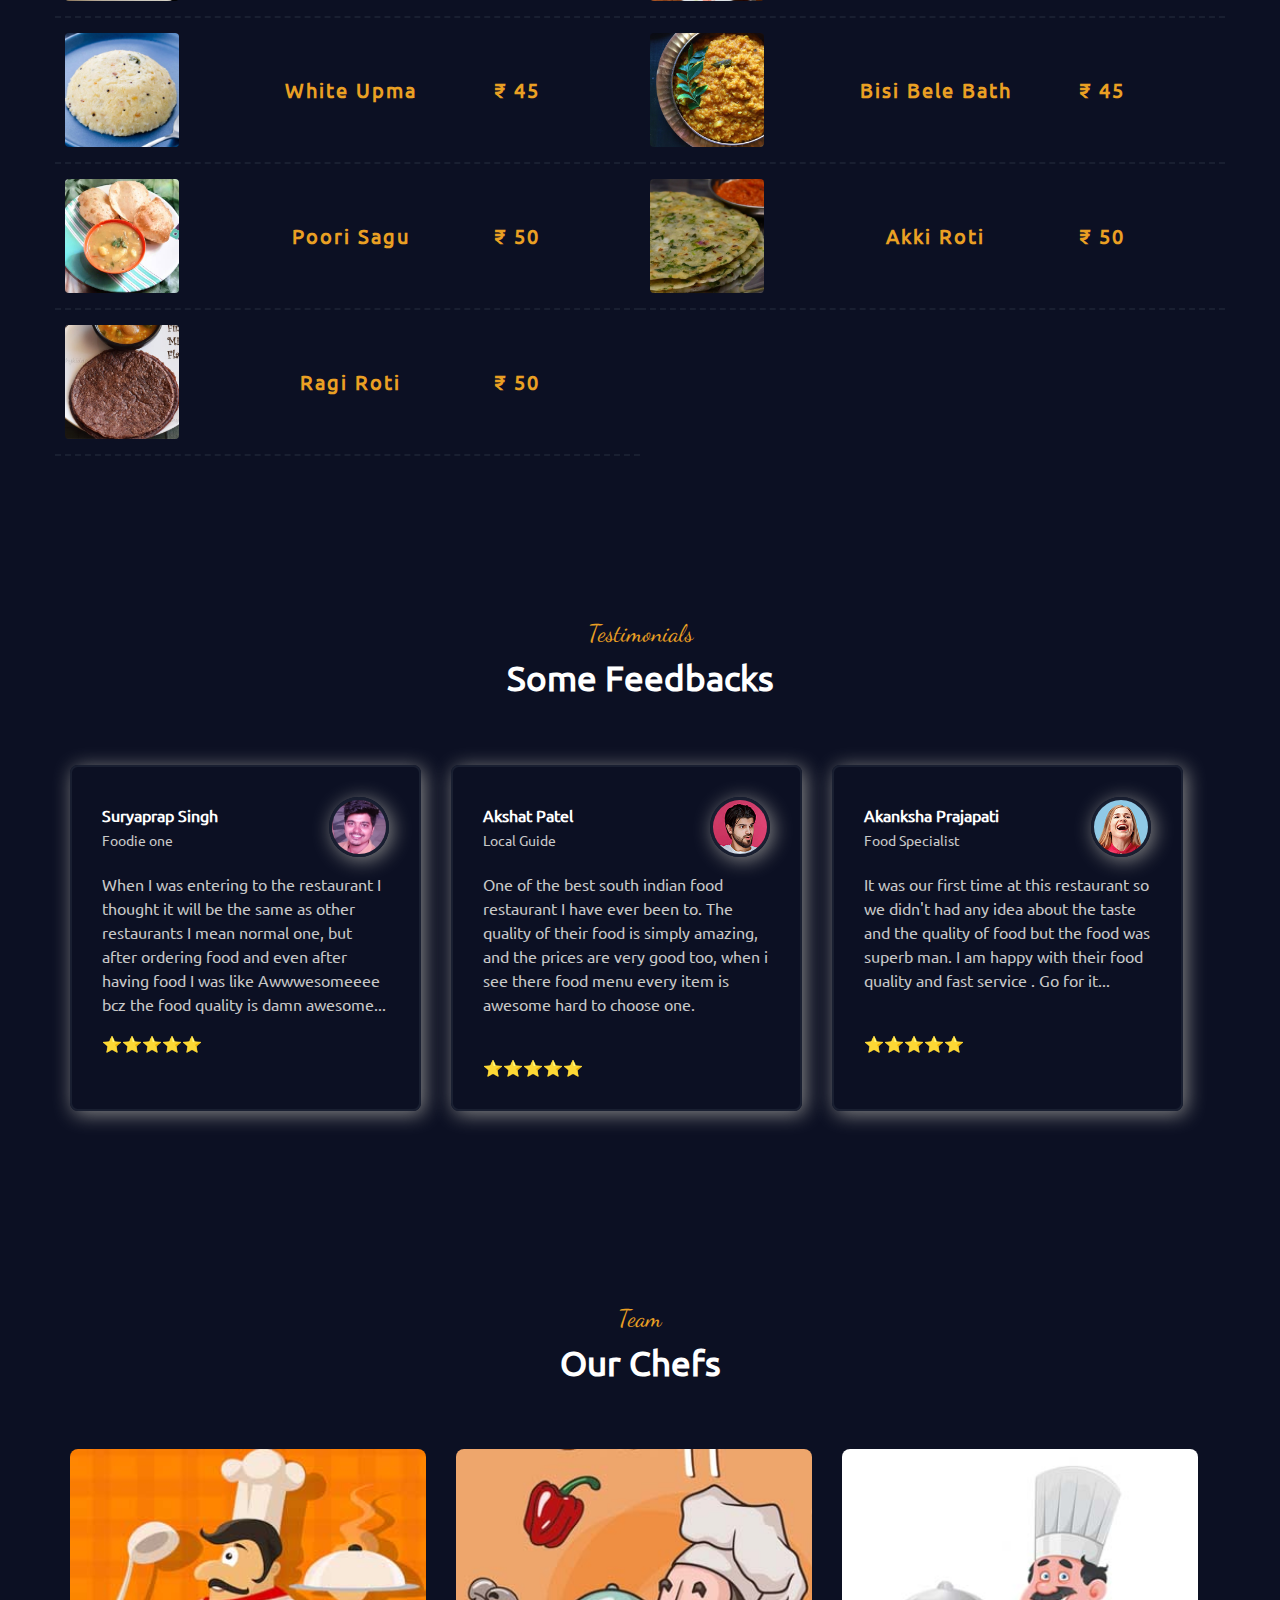
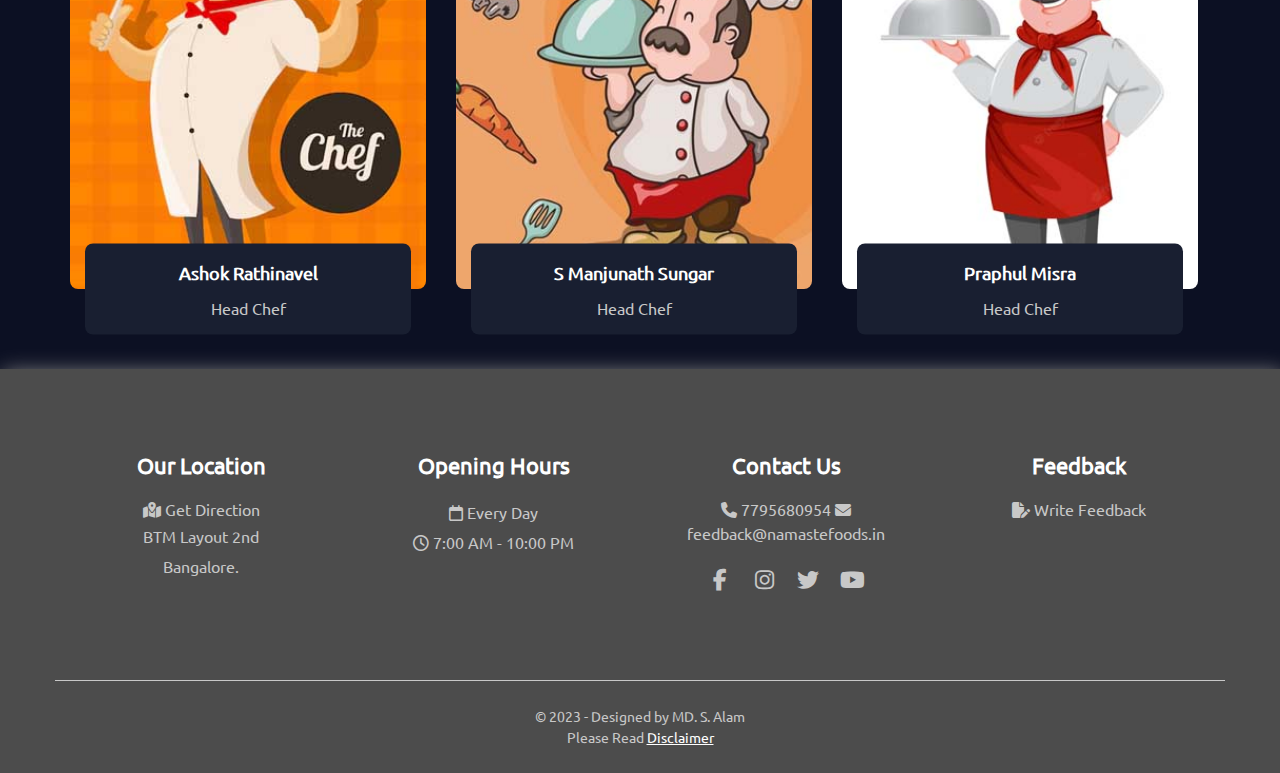
==== commit ccc47261: "Update index.html" ====
--- a/index.html
+++ b/index.html
@@ -74,7 +74,7 @@
                         <p>We offer a variety of delicious food and many options to choose from soups to main course to desserts.</p>
                         <a href="#our-menu" class="btn">Check Our Menu</a>
                     </article>
-                    <div class="about-img" style="border: 1px solid yellow;">     
+                    <div class="about-img">     
                         <figure class="img-box">
                             <h3>15+ Years Experience</h3>
                             <img src="img/about-img.jpg" alt="about img">
@@ -105,7 +105,7 @@
             </div>
         </div>
 
-<!--All Day Food------------------------------------------------ -->
+<!--All Day Food---------------------------------------------------------- -->
         <div class="menu_row menu-tab-content item_active" id="allday">
 
             <div class="menu-item">
@@ -216,7 +216,7 @@
                 <div class="menu-item-title" >
                     <img src="foodimg/1-poha.jpg" alt="Menu Item">
                 </div>
-                <p>Avalakki Bhath / Poha</p>
+                <p>Avalakki Bhath<br>(Poha)</p>
                 <p>&#x20B9; 40</p>
             </div>
 
@@ -542,7 +542,7 @@
         <div class="menu-item-title" >
             <img src="foodimg/5-obattu.jfif" alt="Menu Item">
         </div>
-        <p>Obattu / Holige (Coconut)</p>
+        <p>Obattu/Holige<br>(Coconut)</p>
         <p>&#x20B9; 20</p>
     </div>
 
@@ -550,7 +550,7 @@
         <div class="menu-item-title" >
             <img src="foodimg/5-obattu1.jfif" alt="Menu Item">
         </div>
-        <p>Obattu / Holige (Pineapple)</p>
+        <p>Obattu/Holige<br>(Pineapple)</p>
         <p>&#x20B9; 25</p>
     </div>
 
@@ -697,8 +697,9 @@
 
                 <div class="footer-item">
                     <h3>Contact Us</h3>
-                    <p><i class="fa-solid fa-phone"></i> +07795680954</p>
-                    <p><i class="fa-solid fa-envelope"></i> email@namaste.com</p>
+                    <a href="tel:779-568-0954"><i class="fa-solid fa-phone"></i> 7795680954</a>
+                    <a href="mailto:feedback@namastefoods.in"><i class="fa-solid fa-envelope"></i> feedback@namastefoods.in</a>
+                    
                     <div class="social-links">
                         <a href="https://www.facebook.com/namastefoods.in/" target="_blank"><i class="fab fa-facebook-f"></i></a>
                         <a href="#footer"><i class="fab fa-instagram"></i></a>
@@ -729,4 +730,4 @@
     <script src="script.js"></script>
 
 </body>
-</html> +</html> 
--- a/style.css
+++ b/style.css
@@ -334,12 +334,13 @@
 
 .menu-section .menu-tab-item{
     font-size: 18px;
-    border: none;
+    border: 1px dotted var(--dark);
     background-color: transparent;
     font-weight: bold;
     color: var(--white);
     cursor: pointer;
-    margin: 0 10px 10px;
+    padding: 10px;
+    margin: 0px 5px;
     transition: all 0.3s ease;
     display: inline-block;
 }
@@ -365,8 +366,6 @@
 }
 
 .menu-item:hover {transform: scale(1.1); border: none; }
-
-
 
 .menu-item p {
     font-size: 20px;
@@ -375,6 +374,7 @@
     color: var(--main-color);
     text-transform: capitalize;
     transition: color 0.3s ease;
+    text-align: center;
 }
 
 .menu-item:hover p { color: var(--white) }
@@ -382,17 +382,17 @@
 .menu-item-title{
     display: flex;
     align-items: center;
-    max-width: 50%;
+    max-width: 30%;
+    height: 100%;
 }
 
 .menu-item:hover .menu-item-title p {
     color:var(--main-color);
 }
 
-
 .menu-item-title img{
-    max-width: 100px;
-    border-radius: 3px;
+    max-width: 80%;
+    border-radius: 4px;
 }
 
 /* End Food Menu */
@@ -602,6 +602,7 @@
 {    
     .home-text h1 { font-size: 50px;  line-height: 65px; }
     .menu-item, .about-text, .about-img {width: 100%;}
+    .menu-item {padding-right: 5px;}
     .about-img { margin-top: 40px;}
     .about-text h3 {font-size: 24px;}
     .footer-item {width: 100%;}
@@ -610,3 +611,5 @@
     .team-item {width: 100%;}
     .about-img .img-box h3 {font-size: 5vw;}
 }
+
+@media(max-width:450px) {.menu-item-title{max-width: 15%;}}
